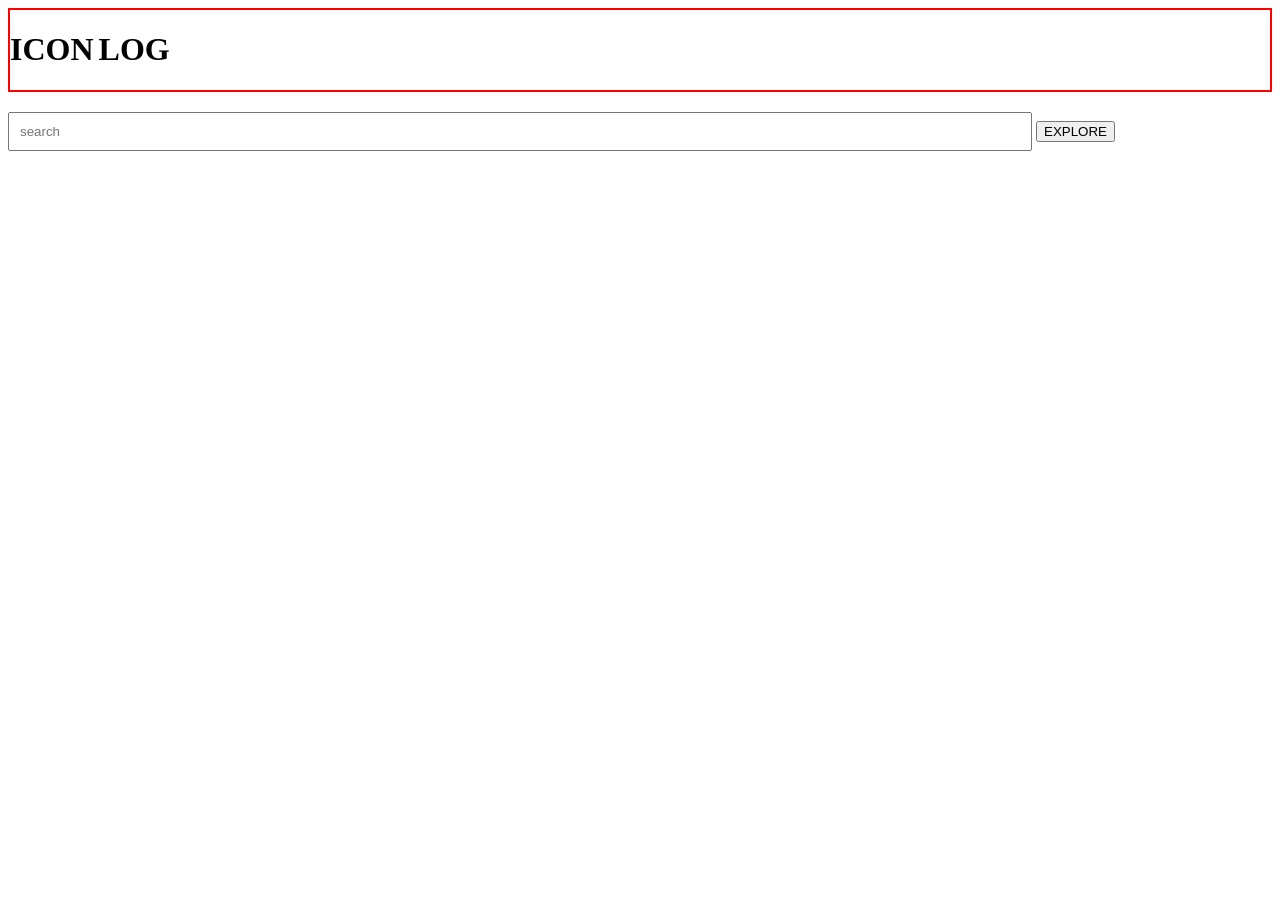
==== index.html @ 9c358379 "add new changes" ====
<!DOCTYPE html>
<html lang="en">
<head>
    <meta charset="UTF-8">
    <meta name="viewport" content="width=device-width, initial-scale=1.0">
    <title>E COMMERCE WEBSITE</title>
    <link rel="stylesheet"href="./ecommercestyle.css">
</head>
<body>
    
            <div class="logo">
                <h1>ICON</h1>
                <h1> LOG</h1>
            </div>
           
            <div class="search">
            <input type="text"placeholder="search">
            <button> EXPLORE</button>
            </div>
</body>
</html>
---- ecommercestyle.css ----
nav{
    display: flex;
    gap: 20px;
}
.logo{
    display:flex;
    gap: 5px;
    align-items: center;
    height: auto;
    border: 2px solid red;
    justify-content:baseline ;

}
.search{
    margin-top:  20px;
}
.search input{
    width: 1000px;
    padding: 10px;
}
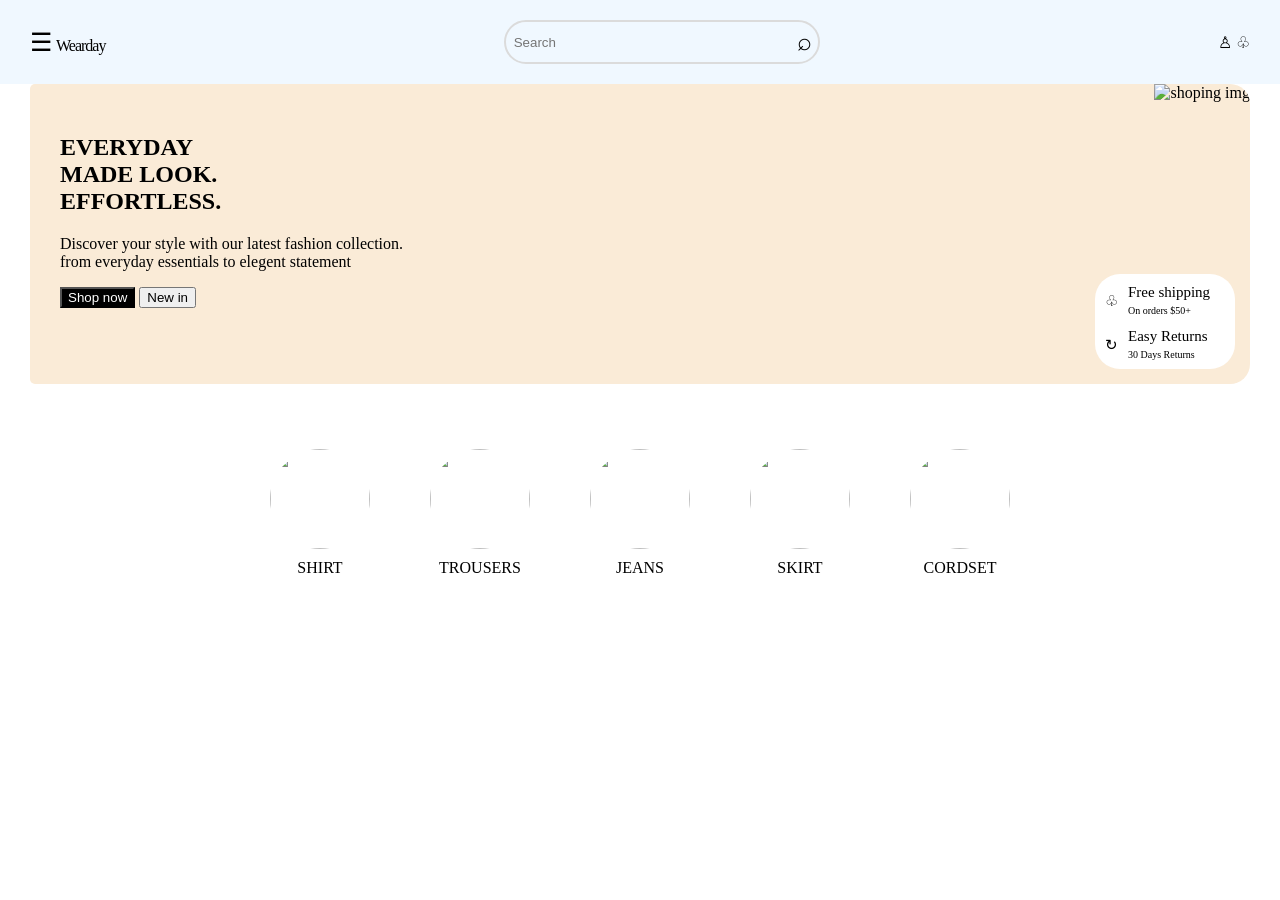
==== commit 048dd6c5: "changes added" ====
--- a/index.html
+++ b/index.html
@@ -1,21 +1,122 @@
 <!DOCTYPE html>
 <html lang="en">
+
 <head>
     <meta charset="UTF-8">
     <meta name="viewport" content="width=device-width, initial-scale=1.0">
     <title>E COMMERCE WEBSITE</title>
-    <link rel="stylesheet"href="./ecommercestyle.css">
+    <link rel="stylesheet" href="./ecommercestyle.css">
 </head>
+
 <body>
-    
-            <div class="logo">
-                <h1>ICON</h1>
-                <h1> LOG</h1>
+
+    <header class="navbar">
+        <div class="logo">
+            <span>☰</span>
+            <a>Wearday</a>
+        </div>
+
+        <div class="searchbar">
+            <input type="text" placeholder="Search">
+            <span>⌕</span>
+        </div>
+        <div class="Cart">
+            <span>♙</span>
+            <span>♧</span>
+        </div>
+    </header>
+    <section>
+        <div class="hero">
+            <div class="herosent">
+                <h1>
+                    EVERYDAY <br> MADE LOOK. <br> EFFORTLESS.
+                </h1>
+                <p>Discover your style with our latest fashion collection.<br>
+                    from everyday essentials to elegent statement </p>
+                <button class="img2">Shop now</button>
+                <button> New in</button>
             </div>
-           
-            <div class="search">
-            <input type="text"placeholder="search">
-            <button> EXPLORE</button>
+
+
+            <img class="heroing"
+                src="https://media.istockphoto.com/id/1212347502/photo/two-contemporary-stylish-females-standing-by-rack-while-choosing-new-pants.jpg?s=1024x1024&w=is&k=20&c=MszKoquqh9NJ_f52_WOWFvm5eVtGMXI5bOaBrvo4rkY="
+                alt="shoping img">
+            <div class="welcomemsg">
+        <div class="divi3">
+            <span>♧</span>
+            <div class="divi2">
+                <span> Free shipping</span><br>
+                <span class="return2">On orders $50+</span>
             </div>
+        </div>
+        <div class="divi4">
+            <span>↻</span>
+            <div class="divi">
+                <span>Easy Returns</span>
+                <br>
+                <span class ="return">30 Days Returns</span>  
+            </div>
+        </div>
+        </div>
+        </div>
+</section>
+   <section>
+<div class ="category">
+<div class="category-content">
+<div>
+<img src="https://images.unsplash.com/photo-1592621385612-4d7129426394?q=80&w=1974&auto=format&fit=crop&ixlib=rb-4.1.0&ixid=NHwxMjA3fDA%3D">
+</div>
+<span>SHIRT</span>
+</div>
+<div class ="category-content">
+    <div>
+        <img src="https://images.unsplash.com/photo-1695832293258-5353409ca77e?q=80&w=765&auto=format&fit=crop&ixlib=rb-4.1.0&ixid=NHwxMjA3fDA%3D">
+    </div>
+    <span> TROUSERS</span>
+</div>
+<div class ="category-content">
+    <div>
+        <img src="https://images.unsplash.com/photo-1700770601835-4f659507dab2?q=80&w=687&auto=format&fit=crop&ixlib=rb-4.1.0&ixid=NHwxMjA3fDA%3D">
+    </div>
+    <span> JEANS</span>
+</div>
+<div class="category-content">
+    <div>
+        <img src="https://images.unsplash.com/photo-1785392052522-7ef8187ff3d0?q=80&w=627&auto=format&fit=crop&ixlib=rb-4.1.0&ixid=NHwxMjA3fDA%3D">
+    </div>
+    <span>SKIRT</span>
+</div>
+<div class="category-content">
+    <div>
+        <img src="https://images.unsplash.com/photo-1585487000160-6ebcfceb0d03?q=80&w=734&auto=format&fit=crop&ixlib=rb-4.1.0&ixid=NHwxMjA3fDA%3D">
+    </div>
+    <span>CORDSET</span>
+</div>
+ 
+
+
+
+
+
+
+
+
+
+
+
+
+
+
+
+
+
+
+
+
+
+   </section>
+
+
 </body>
+
 </html>
--- a/ecommercestyle.css
+++ b/ecommercestyle.css
@@ -1,20 +1,144 @@
-nav{
-    display: flex;
-    gap: 20px;
+body{
+    margin:0px;
+    pad:0px;
+}
+
+
+.navbar{
+    display:flex;
+    align-items: center;
+    justify-content: space-between;
+    padding: 20px 30px;
+    background-color: aliceblue;   
+
 }
 .logo{
-    display:flex;
-    gap: 5px;
-    align-items: center;
-    height: auto;
-    border: 2px solid red;
-    justify-content:baseline ;
+   gap: 15px;  
+   align-content: center;
 
 }
-.search{
-    margin-top:  20px;
+.logo span{
+    font-size: 25px;
+    padding: 0px;
+    margin: 0px;
 }
-.search input{
-    width: 1000px;
-    padding: 10px;
+.logo a{
+    font: size 25px;
+    font-weight: 900px;
+    letter-spacing: -1px;
+    text-decoration: none;
+}
+.searchbar{
+    display: flex;
+    align-items: center;
+    justify-content: space-between;
+    border:2px solid rgb(219, 219, 219 );
+    padding: 6px;
+    border-radius: 25px;
+    width: 300px;
+}
+.searchbar input{
+    background-color: aliceblue;
+    border: none;
+}
+.searchbar span{
+    font-size: 25px;
+}
+ .cart{
+    font-size: 25px;
+    display: flex;
+    gap:15px;
+ }  
+ .hero{
+    display: flex;
+    background-color: antiquewhite;
+    justify-content: space-between;
+    margin: 0px 30px;
+    border-radius: 5px 20px 20px 5px;
+    position: relative;
+     height:300px;
+ }
+ .heroing{
+   
+    border-radius: 0px 20px 20px 0px;
+ }
+ .herosent{
+    margin:30px;
+
+ }
+ .img2{
+    color: white;
+    background-color: black;
+ }
+ .welcomemsg{
+    
+    position: absolute;
+    background-color: rgb(255, 255, 255);
+    height: 75px;
+    width: 120px;
+    bottom: 15px;
+    right: 15px;
+    border-radius: 25px;
+    z-index: 10;
+    padding: 10px 10px;
+    
+ }
+.divi3{
+display: flex;
+align-items: center;
+font-size: 15px;
+gap: 10px;
+
+ }
+ .divi4{
+    display: flex;
+    align-items: center;
+    font-size: 15px;
+    gap: 10px;
+ margin-top: 10px;
+}
+.return{
+    font-size: 10px;
+    font-weight: 100;
+
+}
+.return2{
+    font-size: 10px;
+    font-weight: 100;
+}
+.category{
+    margin:30px 30px 0px 30px;
+    display: grid;
+    grid-column: 3;
+    grid-auto-flow: column;
+    gap: 50px;
+    justify-content: center;
+    padding: 30px;
+}
+.category-content{
+    margin: 5px;
+    display: flex;
+    flex-direction: column;
+    gap: 10px;
+    align-items: center;
+}
+.category-content div{
+width: 100px;
+height: 100px;
+border-radius: 50%;
+overflow: hidden;
+}
+.category-content img{
+    width:100px;
+    height: 100px;
+}
+.category-content img:hover{
+    transform: scale(1.1);
+}
+.category-content span:hover{
+    color:blueviolet;
+
+}
+.category-content div:hover{
+    border: 2px solid black;
 }
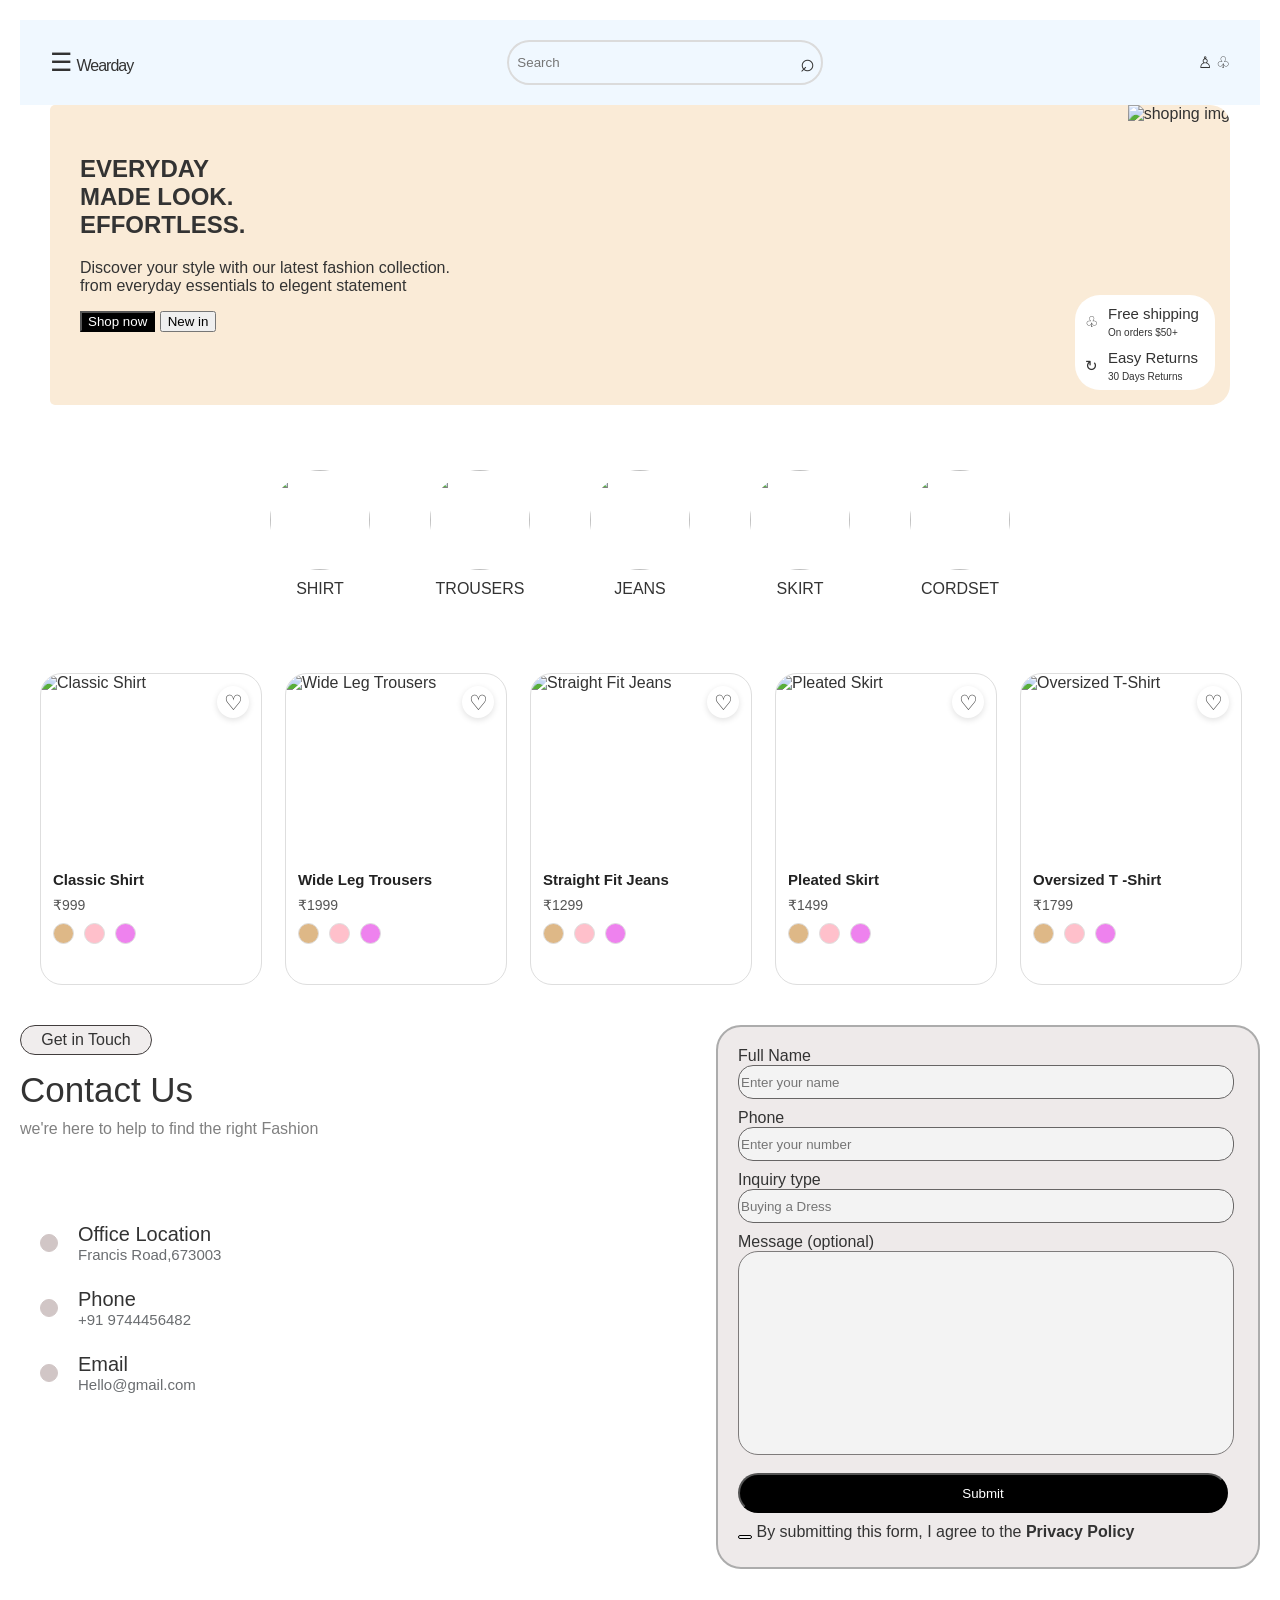
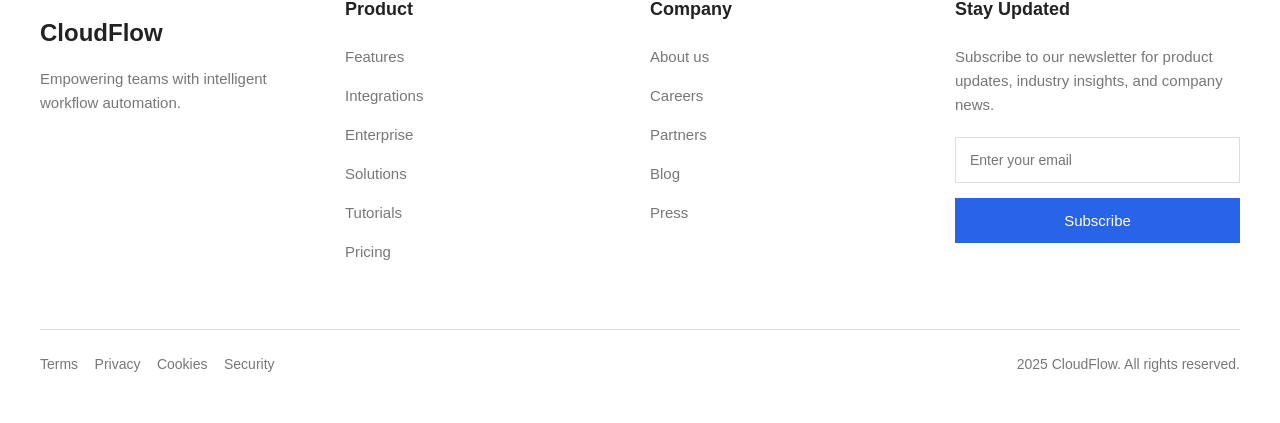
==== commit 692756b4: "changes" ====
--- a/index.html
+++ b/index.html
@@ -92,30 +92,221 @@
     </div>
     <span>CORDSET</span>
 </div>
+  </section>
+<section>
+    <div class="newarr">
+
+        <!-- Product 1 -->
+        <div class="card">
+            <div class="card-image">
+                <img src="https://images.unsplash.com/photo-1760551937420-f34b764b1256?q=80&w=687&auto=format&fit=crop&ixlib=rb-4.1.0&ixid=NHwxMjA3fDA%3D" alt="Classic Shirt">
+            </div>
+            <div class="wishlist"><span>♡</span></div>
+            <div class="card-content">
+                <span class="card-content1">Classic Shirt</span>
+                <span class="card-content2">₹999</span>
+            </div>
+            <div class="card-circle">
+                <div class="circle1"></div>
+                <div class="circle2"></div>
+                <div class="circle3"></div>
+            </div>
+        </div>
+
+        <!-- Product 2 -->
+        <div class="card">
+            <div class="card-image">
+                <img src="https://images.unsplash.com/photo-1687825515654-23620796760c?q=80&w=687&auto=format&fit=crop&ixlib=rb-4.1.0&ixid=NHwxMjA3fDA%3D" alt="Wide Leg Trousers">
+            </div>
+            <div class="wishlist"><span>♡</span></div>
+            <div class="card-content">
+                <span class="card-content1">Wide Leg Trousers</span>
+                <span class="card-content2">₹1999</span>
+            </div>
+            <div class="card-circle">
+                <div class="circle1"></div>
+                <div class="circle2"></div>
+                <div class="circle3"></div>
+            </div>
+        </div>
+
+        <!-- Product 3 -->
+        <div class="card">
+            <div class="card-image">
+                <img src="https://plus.unsplash.com/premium_photo-1689371952452-c88c72464115?q=80&w=687&auto=format&fit=crop&ixlib=rb-4.1.0&ixid=NHwxMjA3fDA%3D" alt="Straight Fit Jeans">
+            </div>
+            <div class="wishlist"><span>♡</span></div>
+            <div class="card-content">
+                <span class="card-content1">Straight Fit Jeans</span>
+                <span class="card-content2">₹1299</span>
+            </div>
+            <div class="card-circle">
+                <div class="circle1"></div>
+                <div class="circle2"></div>
+                <div class="circle3"></div>
+            </div>
+        </div>
+
+        <!-- Product 4 -->
+        <div class="card">
+            <div class="card-image">
+                <img src="https://images.unsplash.com/photo-1762342676887-bf683bb21695?q=80&w=687&auto=format&fit=crop&ixlib=rb-4.1.0&ixid=NHwxMjA3fDA%3D" alt="Pleated Skirt">
+            </div>
+            <div class="wishlist"><span>♡</span></div>
+            <div class="card-content">
+                <span class="card-content1">Pleated Skirt</span>
+                <span class="card-content2">₹1499</span>
+            </div>
+            <div class="card-circle">
+                <div class="circle1"></div>
+                <div class="circle2"></div>
+                <div class="circle3"></div>
+            </div>
+        </div>
+
+        <!-- Product 5 -->
+        <div class="card">
+            <div class="card-image">
+                <img src="https://images.unsplash.com/photo-1760998209708-5fc89d7983c0?q=80&w=687&auto=format&fit=crop&ixlib=rb-4.1.0&ixid=NHwxMjA3fDA%3D"alt="Oversized T-Shirt">
+            </div>
+            <div class="wishlist"><span>♡</span></div>
+            <div class="card-content">
+                <span class="card-content1">Oversized T -Shirt</span>
+                <span class="card-content2">₹1799</span>
+            </div>
+            <div class="card-circle">
+                <div class="circle1"></div>
+                <div class="circle2"></div>
+                <div class="circle3"></div>
+            </div>
+        </div>
+</div>
+    <div class="main">
+        <div class="klo">
+          <div class="meg">
+            <span><i class="fa-regular fa-message"></i></span>
+            <span>Get in Touch</span>
+          </div>
+          <div class="ct">Contact Us</div>
+          <div class="pg">
+            <span> we're here to help to find the right Fashion </span>
+          </div>
+          <div class="wel">
+            <div class="al">
+              <span class="loc"><i class="fa-solid fa-location-dot"></i></span>
+              <div class="lk">
+                <span class="mk">Office Location</span> <br />
+                <span class="lp">Francis Road,673003</span>
+              </div>
+            </div>
+            <div class="kol">
+              <span class="loc"><i class="fa-solid fa-phone"></i></span>
+              <div class="lk">
+                <span class="mk">Phone</span> <br />
+                <span class="lp">+91 9744456482</span>
+              </div>
+            </div>
+            <div class="kol">
+              <span class="loc"><i class="fa-regular fa-envelope"></i></span>
+              <div class="lk">
+                <span class="mk">Email</span> <br />
+                <span class="lp">Hello@gmail.com</span>
+              </div>
+            </div>
+          </div>
+        </div>
+      <div class="alcard">
+        <div class="namecl1">
+          <span>Full Name</span><br />
+          <input class="jn" type="text" placeholder="Enter your name" />
+        </div>
+        <div class="namecl2">
+          <span>Phone</span><br />
+          <input class="jn" type="tel" placeholder="Enter your number" />
+        </div>
+        <div class="namecl3">
+          <span>Inquiry type</span><br />
+          <input class="jn" type="text" placeholder="Buying a Dress" />
+        </div>
+        <div class="namecl4">
+          <span>Message (optional)</span><br />
+          <input type="text" />
+        </div>
+        <div class="submit">
+          <button>Submit</button>
+        </div>
+        <div class="ct1">
+          <button><i class="fa-solid fa-check"></i></button>
+          <span>
+            By submitting this form, I agree to the <b>Privacy Policy</b>
+          </span>
+        </div>
+      </div>
+    </div>
+  <link rel="stylesheet" href="footer.css">
+    <link rel="stylesheet" href="https://cdnjs.cloudflare.com/ajax/libs/font-awesome/7.3.1/css/all.min.css" integrity="sha512-QeR2VH+lsBE5LSAe1Q5EnTBbe7XTBubt8dG93Y7gidSgdMCr8nVqKcfKAMyN96SV8KDbZVTDXChatu5G2KQGzg==" crossorigin="anonymous" referrerpolicy="no-referrer">
+      <footer>
+
+   <div class="footer-content">
+
+    <div class="about">
+
+        <h2>CloudFlow</h2>
+        <p>Empowering teams with intelligent workflow automation.</p>
+        <i class="fa-brands fa-twitter"></i>
+        
+        <i class="fa-brands fa-linkedin"></i>
+        
+        <i class="fa-brands fa-github"></i>
+
+    </div>
+
+    <div>
+        <h3>Product</h3>
+        <p>Features</p>
+        <p>Integrations</p>
+        <p>Enterprise</p>
+        <p>Solutions</p>
+        <p>Tutorials</p>
+        <p>Pricing</p>
+    </div>
+
+    <div>
+        <h3>Company</h3>
+        <p>About us</p>
+        <p>Careers</p>
+        <p>Partners</p>
+        <p>Blog</p>
+        <p>Press</p>
+    </div>
+
+    <div class="newsletter">
+        <h3>Stay Updated</h3>
+        <p>Subscribe to our newsletter for product updates, industry insights, and company news.</p>
+        <input type="email" placeholder="Enter your email">
+        <button>Subscribe</button>
+    </div>
+</div>
+    <hr>
+
+    <div class="footer-bottom">
+
+        <div>
+            <span>Terms</span>
+            <span>Privacy</span>
+            <span>Cookies</span>
+            <span>Security</span>
+        </div>
+
+        <p>2025 CloudFlow. All rights reserved.</p>
+
+    </div>
+
+</footer>  
  
-
-
-
-
-
-
-
-
-
-
-
-
-
-
-
-
-
-
-
-
-
-   </section>
-
+    
+
+</section>
 
 </body>
 
--- a/ecommercestyle.css
+++ b/ecommercestyle.css
@@ -1,6 +1,6 @@
 body{
     margin:0px;
-    pad:0px;
+    padding: 0px;
 }
 
 
@@ -141,4 +141,377 @@
 }
 .category-content div:hover{
     border: 2px solid black;
-}+}
+/* PRODUCT GRID */
+.newarr {
+    margin: 30px auto;
+    padding: 10px 20px;
+    display: grid;
+    grid-template-columns: repeat(5, minmax(0, 230px));
+    gap: 25px;
+    justify-content: center;
+    align-items: start;
+}
+
+/* PRODUCT CARD */
+.card {
+    width: 100%;
+    min-width: 0;
+    height: 360px;
+    border: 1px solid #dedede;
+    border-radius: 22px;
+    overflow: hidden;
+    position: relative;
+    background-color: #ffffff;
+    transition: transform 0.3s ease,
+                box-shadow 0.3s ease;
+}
+
+.card:hover {
+    transform: translateY(-5px);
+    box-shadow: 0 8px 20px rgba(0, 0, 0, 0.10);
+}
+
+/* PRODUCT IMAGE */
+.card-image {
+    width: 100%;
+    height: 235px;
+    overflow: hidden;
+    position: relative;
+}
+
+.card-image img {
+    width: 100%;
+    height: 100%;
+    object-fit: cover;
+    object-position: center;
+    display: block;
+    transition: transform 0.4s ease;
+}
+
+.card:hover .card-image img {
+    transform: scale(1.04);
+}
+
+/* WISHLIST HEART */
+.wishlist {
+    position: absolute;
+    top: 12px;
+    right: 12px;
+    z-index: 5;
+    width: 32px;
+    height: 32px;
+    background-color: #ffffff;
+    border-radius: 50%;
+    display: flex;
+    justify-content: center;
+    align-items: center;
+    cursor: pointer;
+    box-shadow: 0 2px 6px rgba(0, 0, 0, 0.12);
+}
+
+.wishlist span {
+    font-size: 21px;
+    color: #333333;
+    line-height: 1;
+}
+
+/* PRODUCT DETAILS */
+.card-content {
+    display: flex;
+    flex-direction: column;
+    gap: 9px;
+    padding: 12px 12px 5px;
+}
+
+.card-content1 {
+    font-size: 15px;
+    font-weight: 600;
+    color: #222222;
+}
+
+.card-content2 {
+    font-size: 14px;
+    font-weight: 400;
+    color: #555555;
+}
+
+/* COLOUR OPTIONS */
+.card-circle {
+    display: flex;
+    align-items: center;
+    gap: 10px;
+    padding: 5px 12px;
+}
+
+.circle1,
+.circle2,
+.circle3 {
+    width: 19px;
+    height: 19px;
+    border-radius: 50%;
+    border: 1px solid #dedede;
+    cursor: pointer;
+}
+
+.circle1 {
+    background-color:burlywood;
+}
+
+.circle2 {
+    background-color:pink;
+}
+
+.circle3 {
+    background-color: violet;
+}
+
+
+    .card {
+        height: 310px;
+    }
+
+    .card-image {
+        height: 185px;
+    }
+
+
+.meg {
+    border: 1px solid rgb(65, 61, 61);
+    width: 120px;
+    text-align: center;
+    align-content: center;
+    padding: 5px;
+    border-radius: 25px;
+    background-color: rgb(240, 237, 237);
+}
+
+.ct {
+    font-size: 35px;
+    margin-top: 15px;
+}
+
+.pg {
+    font-weight: lighter;
+    font-size: medium;
+    color: gray;
+    margin-top: 10px;
+}
+
+.al {
+    margin-top: 80px;
+    margin-left: 20px;
+    display: flex;
+    align-items: center;
+    gap: 20px;
+    height: 50px;
+}
+
+.kol {
+    margin-top: 15px;
+    margin-left: 20px;
+    display: flex;
+    align-items: center;
+    gap: 20px;
+    height: 50px;
+}
+
+.loc {
+    border: 1px solid rgb(209, 198, 198);
+    width: fit-content;
+    height: fit-content;
+    padding: 8px;
+    border-radius: 100%;
+    align-items: center;
+    background-color: rgb(209, 198, 198);
+}
+
+.mk {
+    margin-top: 0%;
+    margin-bottom: 15px;
+    font-size: 20px;
+}
+
+.lp {
+    font-weight: lighter;
+    font-size: 15px;
+    color: rgb(106, 109, 112);
+}
+
+.alcard {
+    border: 2px solid rgb(172, 172, 172);
+    width: 500px;
+    height: 500px;
+    border-radius: 25px;
+    padding: 20px;
+    background-color: rgb(238, 234, 234);
+}
+
+.alcard span {
+    margin-bottom: 50px;
+    font-size: medium;
+}
+
+.jn {
+    width: 490px;
+    height: 30px;
+    border: 1px solid rgb(103, 101, 101);
+    border-radius: 15px;
+    background-color: rgb(243, 243, 243);
+    margin-bottom: 10px;
+}
+
+.namecl4 input {
+    width: 490px;
+    height: 200px;
+    border: 1px solid rgb(126, 123, 123);
+    border-radius: 20px;
+    background-color: rgb(243, 243, 243);
+}
+
+.submit button {
+    width: 490px;
+    border-radius: 20px;
+    margin-top: 18px;
+    height: 40px;
+    background-color: black;
+    color: white;
+}
+
+.ct1 {
+    margin-top: 10px;
+}
+
+.ct1 button {
+    border-radius: 50px;
+    border: 1px solid black;
+}
+
+.ct1 button:hover {
+    transform: scale(1.1);
+}
+
+.main {
+    display: flex;
+    justify-content: space-between;
+}
+ 
+
+
+footer {
+    background-color: #ffffff;
+    padding: 50px 40px;
+    width: 100%;
+    box-sizing: border-box;
+}
+
+
+.footer-content {
+    display: grid;
+    grid-template-columns: repeat(4 , 1fr);
+    align-items: start;
+    padding-bottom: 50px;
+}
+
+.footer-content h2 {
+    font-size: 24px;
+    margin: 5 5 50px;
+    color: #222222;
+}
+
+.footer-content h3 {
+    font-size: 18px;
+    margin: 0 0 25px;
+    color: #222222;
+}
+
+.footer-content p {
+    font-size: 15px;
+    line-height: 1.6;
+    color: #777777;
+    margin: 0 0 15px;
+}
+
+.about p {
+    max-width: 300px;
+}
+
+
+.social {
+    font-size: 20px;
+    margin-top: 25px ;
+}
+
+
+.newsletter input {
+    display: block;
+    width: 100%;
+    padding: 14px;
+    margin: 20px 0 15px;
+    border: 1px solid #dddddd;
+    box-sizing: border-box;
+    font-size: 14px;
+}
+
+.newsletter button {
+    width: 100%;
+    padding: 14px;
+    background-color: #2864e8;
+    color: white;
+    border: none;
+    font-size: 15px;
+    cursor: pointer;
+}
+
+.newsletter button:hover {
+    background-color: #174bc0;
+}
+
+
+footer hr {
+    border: none;
+    border-top: 1px solid #dddddd;
+    margin: 0;
+}
+
+
+.footer-bottom {
+    display: flex;
+    justify-content: space-between;
+    align-items: center;
+    gap: 20px;
+    padding-top: 25px;
+}
+
+.footer-bottom span {
+    display: inline-block;
+    margin-right: 25px;
+    font-size: 14px;
+    color: #777777;
+    margin-right: 0;
+}
+
+.footer-bottom p {
+    font-size: 14px;
+    color: #777777;
+    margin: 0;
+}
+
+
+    footer {
+        padding: 30px 20px;
+    }
+
+    .footer-content {
+        gap: 30px 20px;
+    }
+
+    /* .footer-bottom {
+        flex-direction: column;
+        align-items: flex-end;
+    } */
+
+    .footer-bottom span {
+        margin-right: 12px;
+        align-items: flex-start;
+    }
--- a/footer.css
+++ b/footer.css
@@ -0,0 +1,127 @@
+body {
+    font-family: Arial, sans-serif;
+  
+   
+    padding: 20px;
+    color: #333333;
+}
+
+footer {
+    background-color: #ffffff;
+    padding: 50px 40px;
+    width: 100%;
+    box-sizing: border-box;
+}
+
+
+.footer-content {
+    display: grid;
+    grid-template-columns: repeat(4 , 1fr);
+    align-items: start;
+    padding-bottom: 50px;
+}
+
+.footer-content h2 {
+    font-size: 24px;
+    margin: 5 5 50px;
+    color: #222222;
+}
+
+.footer-content h3 {
+    font-size: 18px;
+    margin: 0 0 25px;
+    color: #222222;
+}
+
+.footer-content p {
+    font-size: 15px;
+    line-height: 1.6;
+    color: #777777;
+    margin: 0 0 15px;
+}
+
+.about p {
+    max-width: 300px;
+}
+
+
+.social {
+    font-size: 20px;
+    margin-top: 25px ;
+}
+
+
+.newsletter input {
+    display: block;
+    width: 100%;
+    padding: 14px;
+    margin: 20px 0 15px;
+    border: 1px solid #dddddd;
+    box-sizing: border-box;
+    font-size: 14px;
+}
+
+.newsletter button {
+    width: 100%;
+    padding: 14px;
+    background-color: #2864e8;
+    color: white;
+    border: none;
+    font-size: 15px;
+    cursor: pointer;
+}
+
+.newsletter button:hover {
+    background-color: #174bc0;
+}
+
+
+footer hr {
+    border: none;
+    border-top: 1px solid #dddddd;
+    margin: 0;
+}
+
+
+.footer-bottom {
+    display: flex;
+    justify-content: space-between;
+    align-items: center;
+    gap: 20px;
+    padding-top: 25px;
+}
+
+.footer-bottom span {
+    display: inline-block;
+    margin-right: 25px;
+    font-size: 14px;
+    color: #777777;
+    margin-right: 0;
+}
+
+.footer-bottom p {
+    font-size: 14px;
+    color: #777777;
+    margin: 0;
+}
+
+
+    footer {
+        padding: 30px 20px;
+    }
+
+    .footer-content {
+        gap: 30px 20px;
+    }
+
+    /* .footer-bottom {
+        flex-direction: column;
+        align-items: flex-end;
+    } */
+
+    .footer-bottom span {
+        margin-right: 12px;
+        align-items: flex-start;
+    }
+
+
